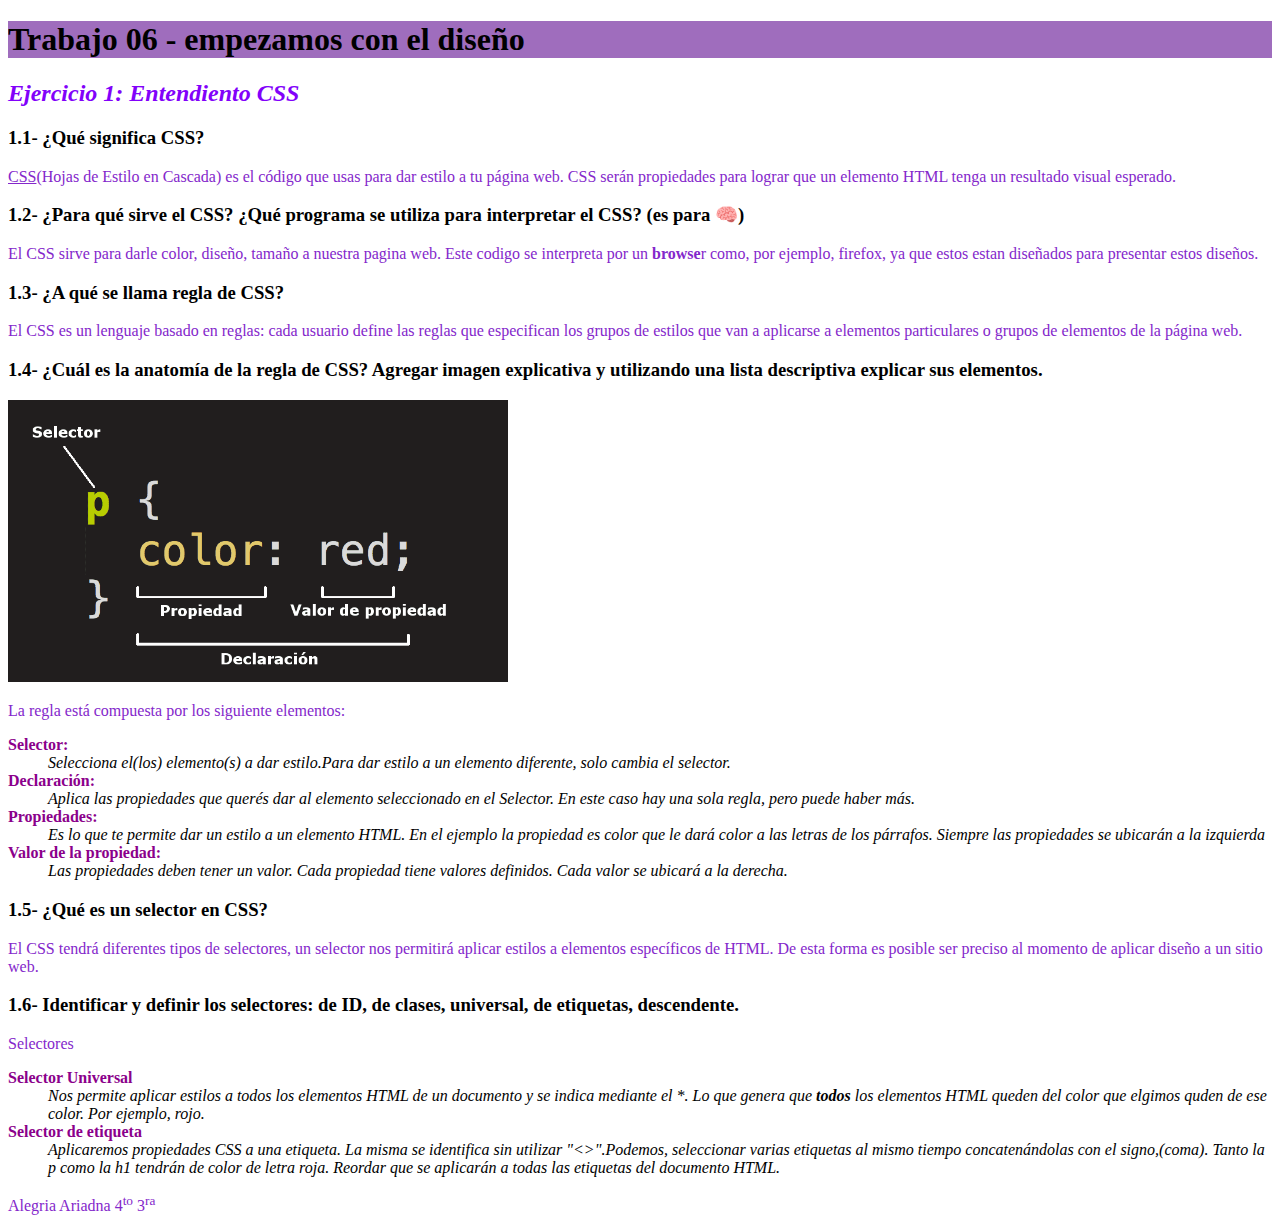
==== index-tp6.html @ 224b57a9 "en proceso" ====
<!DOCTYPE html>
<html lang="en">

<head>
    <meta charset="UTF-8">
    <meta name="viewport" content="width=device-width, initial-scale=1.0">
    <title>👉 Trabajo 06 - empezamos con el diseño</title>
    <link rel="stylesheet" href="./css/estilos.css">
</head>

<body>
    <header>
        <h1>Trabajo 06 - empezamos con el diseño</h1>
    </header>
    <main>
        <h2><em>Ejercicio 1: Entendiento CSS</em></h2>

        <h3>1.1- ¿Qué significa CSS?</h3>
        <p><u>CSS</u>(Hojas de Estilo en Cascada) es el código que usas para dar estilo a tu página web. CSS serán
            propiedades
            para lograr que un elemento HTML tenga un resultado visual esperado.</p>

        <h3>1.2- ¿Para qué sirve el CSS? ¿Qué programa se utiliza para interpretar el CSS? (es para 🧠)</h3>
        <p>
            El CSS sirve para darle color, diseño, tamaño a nuestra pagina web. Este codigo se interpreta por un
            <strong>browse</strong>r
            como, por ejemplo, firefox, ya que estos estan diseñados para presentar estos diseños.
        </p>

        <h3>1.3- ¿A qué se llama regla de CSS? </h3>
        <p>
            El CSS es un lenguaje basado en reglas: cada usuario define las reglas que especifican los grupos de estilos
            que van a aplicarse a elementos particulares o grupos de elementos de la página web.
        </p>

        <h3>1.4- ¿Cuál es la anatomía de la regla de CSS? Agregar imagen explicativa y utilizando una lista descriptiva
            explicar sus elementos.</h3>

        <img src="./css/csspartes..png" alt="partes del css" width="500px">

        <p>La regla está compuesta por los siguiente elementos:</p>

        <dl>
            <dt><strong>Selector:</strong></dt>
            <dd><em>Selecciona el(los) elemento(s) a dar estilo.Para dar estilo a un
                    elemento diferente, solo cambia el selector.</em></dd>

            <dt><strong>Declaración:</strong></dt>
            <dd><em>Aplica las propiedades que querés dar al elemento seleccionado en el Selector. En este caso
                    hay una sola regla, pero puede haber más.</em></dd>

            <dt><strong>Propiedades:</strong></dt>
            <dd><em>Es lo que te permite dar un estilo a un elemento HTML. En el ejemplo la propiedad es color que le
                    dará
                    color a las letras de los párrafos. Siempre las propiedades se ubicarán a la izquierda</em></dd>

            <dt><strong>Valor de la propiedad:</strong></dt>
            <dd><em>Las propiedades deben tener un valor. Cada propiedad tiene valores definidos.
                    Cada valor se ubicará a la derecha.</em></dd>

        </dl>

        <h3>1.5- ¿Qué es un selector en CSS?</h3>
        <p>El CSS tendrá diferentes tipos de selectores, un selector nos permitirá aplicar estilos a elementos
            específicos de HTML. De esta forma es posible ser preciso al momento de aplicar diseño a un sitio web.</p>

        <h3>1.6- Identificar y definir los selectores: de ID, de clases, universal, de etiquetas, descendente.</h3>
        <p>Selectores</p>
        <dl>
            <dt><strong>Selector Universal</strong></dt>
            <dd><em>Nos permite aplicar estilos a todos los elementos HTML de un documento y se indica mediante el
                    *. Lo que genera que <strong>todos</strong> los elementos HTML queden del color que elgimos quden de
                    ese color. Por ejemplo, rojo.</em></dd>

            <dt><strong>Selector de etiqueta</strong></dt>
            <dd><em>Aplicaremos propiedades CSS a una etiqueta. La misma se identifica sin utilizar "<>".Podemos,
                        seleccionar varias etiquetas al mismo tiempo concatenándolas con el signo,(coma). Tanto la p
                        como la h1 tendrán de color de letra roja. Reordar que se aplicarán a todas las etiquetas del
                        documento HTML.
                </em></dd>
        </dl>


    </main>
    <footer>
        <p>Alegria Ariadna 4<sup>to</sup> 3<sup>ra</sup></p>
    </footer>
</body>

</html>
---- css/estilos.css ----
p {
    color:rgb(132, 39, 203)
}
header {
    background-color: rgb(159, 109, 189);
}
h1 {
    color: black;
     /* background-color: crimson; */
}
h2 {
    color: rgb(130, 1, 250);
}
dt {
    color: darkmagenta;
}
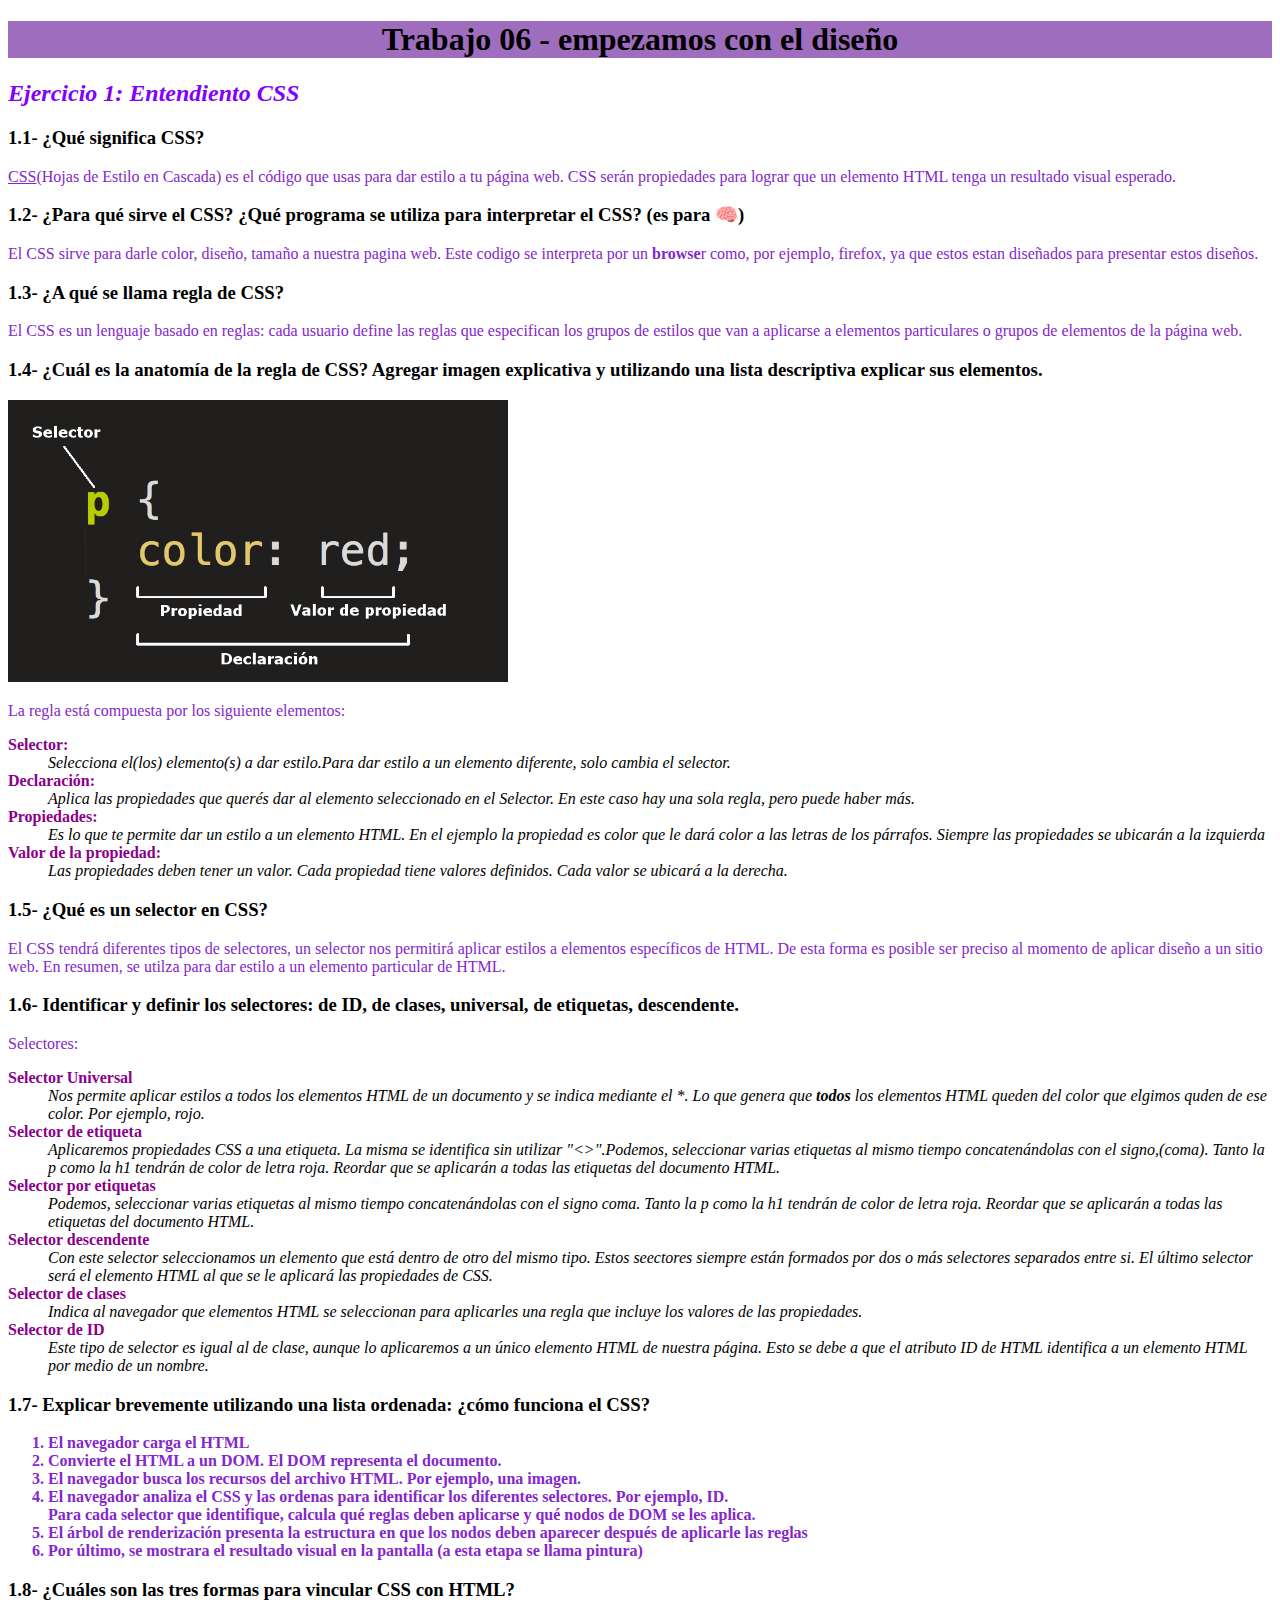
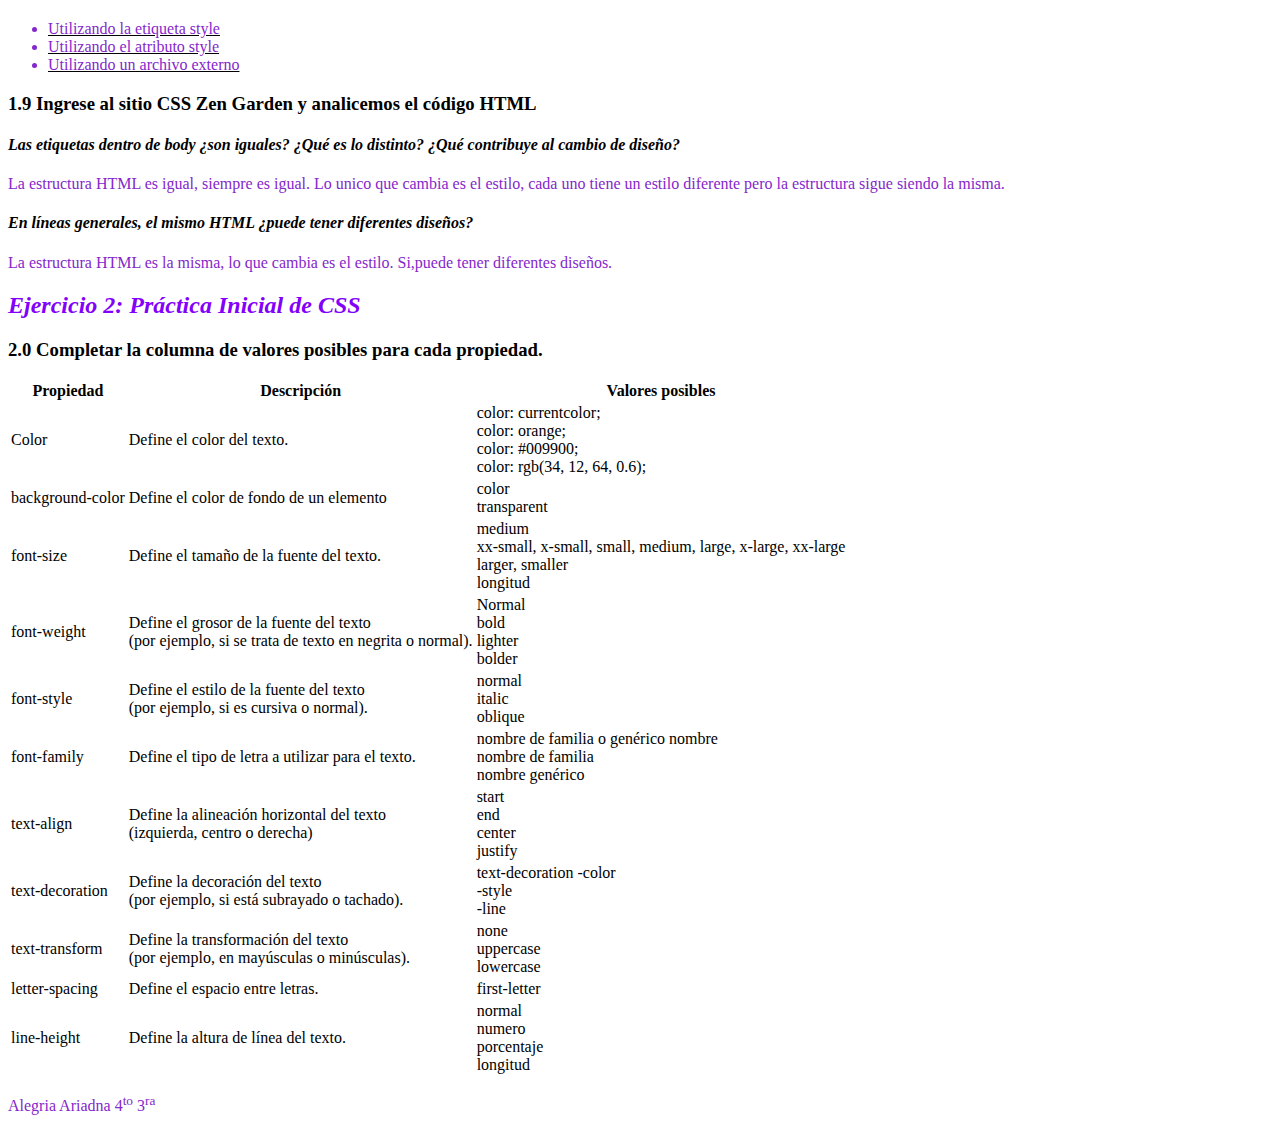
==== commit e2c7b61b: "en procesoo" ====
--- a/index-tp6.html
+++ b/index-tp6.html
@@ -62,10 +62,11 @@
 
         <h3>1.5- ¿Qué es un selector en CSS?</h3>
         <p>El CSS tendrá diferentes tipos de selectores, un selector nos permitirá aplicar estilos a elementos
-            específicos de HTML. De esta forma es posible ser preciso al momento de aplicar diseño a un sitio web.</p>
+            específicos de HTML. De esta forma es posible ser preciso al momento de aplicar diseño a un sitio web. En
+            resumen, se utilza para dar estilo a un elemento particular de HTML.</p>
 
         <h3>1.6- Identificar y definir los selectores: de ID, de clases, universal, de etiquetas, descendente.</h3>
-        <p>Selectores</p>
+        <p>Selectores:</p>
         <dl>
             <dt><strong>Selector Universal</strong></dt>
             <dd><em>Nos permite aplicar estilos a todos los elementos HTML de un documento y se indica mediante el
@@ -78,7 +79,168 @@
                         como la h1 tendrán de color de letra roja. Reordar que se aplicarán a todas las etiquetas del
                         documento HTML.
                 </em></dd>
+            <dt><strong>Selector por etiquetas</strong></dt>
+            <dd><em>Podemos, seleccionar varias etiquetas al mismo tiempo concatenándolas con el signo coma. Tanto la p
+                    como la h1 tendrán de color de letra roja. Reordar que se aplicarán a todas las etiquetas del
+                    documento HTML.
+                </em></dd>
+            <dt><strong>Selector descendente</strong></dt>
+            <dd><em>Con este selector seleccionamos un elemento que está dentro de otro del mismo tipo. Estos seectores
+                    siempre están formados por dos o más selectores separados entre si. El último selector será el
+                    elemento HTML al que se le aplicará las propiedades de CSS.</em></dd>
+            <dt><strong>Selector de clases</strong></dt>
+            <dd><em>Indica al navegador que elementos HTML se seleccionan para aplicarles una regla que incluye los
+                    valores de las propiedades.</em></dd>
+            <dt><strong>Selector de ID</strong></dt>
+            <dd><em>Este tipo de selector es igual al de clase, aunque lo aplicaremos a un único elemento HTML de
+                    nuestra página. Esto se debe a que el atributo ID de HTML identifica a un elemento HTML por medio de
+                    un nombre. </em></dd>
         </dl>
+
+        <h3>1.7- Explicar brevemente utilizando una lista ordenada: ¿cómo funciona el CSS?</h3>
+        <ol>
+            <strong>
+                <li>El navegador carga el HTML</li>
+                <li>Convierte el HTML a un DOM. El DOM representa el documento.</li>
+                <li>El navegador busca los recursos del archivo HTML. Por ejemplo, una imagen.</li>
+                <li>El navegador analiza el CSS y las ordenas para identificar los diferentes selectores. Por ejemplo,
+                    ID.
+                    <br>
+                    Para cada selector que identifique, calcula qué reglas deben aplicarse y qué nodos de DOM se les
+                    aplica.<br>
+                </li>
+                <li>El árbol de renderización presenta la estructura en que los nodos deben aparecer después de
+                    aplicarle
+                    las reglas</li>
+                <li>Por último, se mostrara el resultado visual en la pantalla (a esta etapa se llama pintura)</li>
+            </strong>
+        </ol>
+        <h3>1.8- ¿Cuáles son las tres formas para vincular CSS con HTML?</h3>
+        <ul>
+            <u>
+                <li>Utilizando la etiqueta style</li>
+                <li>Utilizando el atributo style</li>
+                <li>Utilizando un archivo externo</li>
+            </u>
+        </ul>
+
+        <h3>1.9 Ingrese al sitio CSS Zen Garden y analicemos el código HTML</h3>
+        <h4><em>Las etiquetas dentro de body ¿son iguales? ¿Qué es lo distinto? ¿Qué contribuye al cambio de
+                diseño?</em></h4>
+        <p>La estructura HTML es igual, siempre es igual. Lo unico que cambia es el estilo, cada uno tiene un estilo
+            diferente pero la estructura sigue siendo la misma.</p>
+        <h4><em>En líneas generales, el mismo HTML ¿puede tener diferentes diseños?</em></h4>
+        <p>La estructura HTML es la misma, lo que cambia es el estilo. Si,puede tener diferentes diseños.</p>
+
+        <h2><em>Ejercicio 2: Práctica Inicial de CSS</em></h2>
+
+        <h3>2.0 Completar la columna de valores posibles para cada propiedad.</h3>
+
+        <table>
+            <tr>
+                <th>Propiedad</th>
+                <th>Descripción</th>
+                <th>Valores posibles</th>
+            </tr>
+            <tr>
+                <td>Color</td>
+                <td>Define el color del texto.</td>
+                <td>color: currentcolor;<br>
+                    color: orange;<br>
+                    color: #009900;<br>
+                    color: rgb(34, 12, 64, 0.6);<br>
+                </td>
+            </tr>
+            <tr>
+                <td>background-color</td>
+                <td>Define el color de fondo de un elemento</td>
+                <td>color<br>
+                    transparent<br>
+                </td>
+            </tr>
+            <tr>
+                <td>font-size</td>
+                <td>Define el tamaño de la fuente del texto.</td>
+                <td>medium<br>
+                    xx-small, x-small, small, medium, large, x-large, xx-large<br>
+                    larger, smaller<br>
+                    longitud<br>
+                </td>
+            </tr>
+            <tr>
+                <td>font-weight</td>
+                <td>Define el grosor de la fuente del texto<br>
+                    (por ejemplo, si se trata de texto en negrita o normal).<br>
+                </td>
+                <td>Normal<br>
+                    bold<br>
+                    lighter<br>
+                    bolder<br>
+                </td>
+            </tr>
+            <tr>
+                <td>font-style</td>
+                <td>Define el estilo de la fuente del texto<br>
+                    (por ejemplo, si es cursiva o normal).<br>
+                </td>
+                <td>normal<br>
+                    italic<br>
+                    oblique<br>
+                </td>
+            </tr>
+            <tr>
+                <td>font-family</td>
+                <td>Define el tipo de letra a utilizar para el texto.</td>
+                <td>nombre de familia o genérico nombre<br>
+                    nombre de familia<br>
+                    nombre genérico<br>
+                </td>
+            </tr>
+            <tr>
+                <td>text-align</td>
+                <td>Define la alineación horizontal del texto<br>
+                    (izquierda, centro o derecha)<br></td>
+                <td>start<br>
+                    end<br>
+                    center<br>
+                    justify<br>
+                </td>
+            </tr>
+            <tr>
+                <td>text-decoration</td>
+                <td>Define la decoración del texto<br>
+                (por ejemplo, si está subrayado o tachado).<br></td>
+                <td>text-decoration
+                    -color<br>
+                    -style<br>
+                    -line<br>
+                </td>
+            </tr>
+            <tr>
+                <td>text-transform</td>
+                <td>Define la transformación del texto<br>
+                    (por ejemplo, en mayúsculas o minúsculas).<br>
+                </td>
+                <td>none<br>
+                    uppercase<br>
+                    lowercase<br>
+                </td>
+            </tr>
+            <tr>
+                <td>letter-spacing</td>
+                <td>Define el espacio entre letras.</td>
+                <td>first-letter</td>
+            </tr>
+            <tr>
+                <td>line-height</td>
+                <td>Define la altura de línea del texto.</td>
+                <td>normal<br>
+                    numero<br>
+                    porcentaje<br>
+                    longitud<br>
+                </td>
+            </tr>
+        </table>
 
 
     </main>
--- a/css/estilos.css
+++ b/css/estilos.css
@@ -1,16 +1,25 @@
 p {
-    color:rgb(132, 39, 203)
+    color: rgb(132, 39, 203)
 }
+
 header {
     background-color: rgb(159, 109, 189);
+    text-align: center;
 }
+
 h1 {
     color: black;
-     /* background-color: crimson; */
+    /* background-color: crimson; */
 }
+
 h2 {
     color: rgb(130, 1, 250);
 }
+
 dt {
     color: darkmagenta;
+}
+
+li {
+    color: rgb(132, 39, 203);
 }